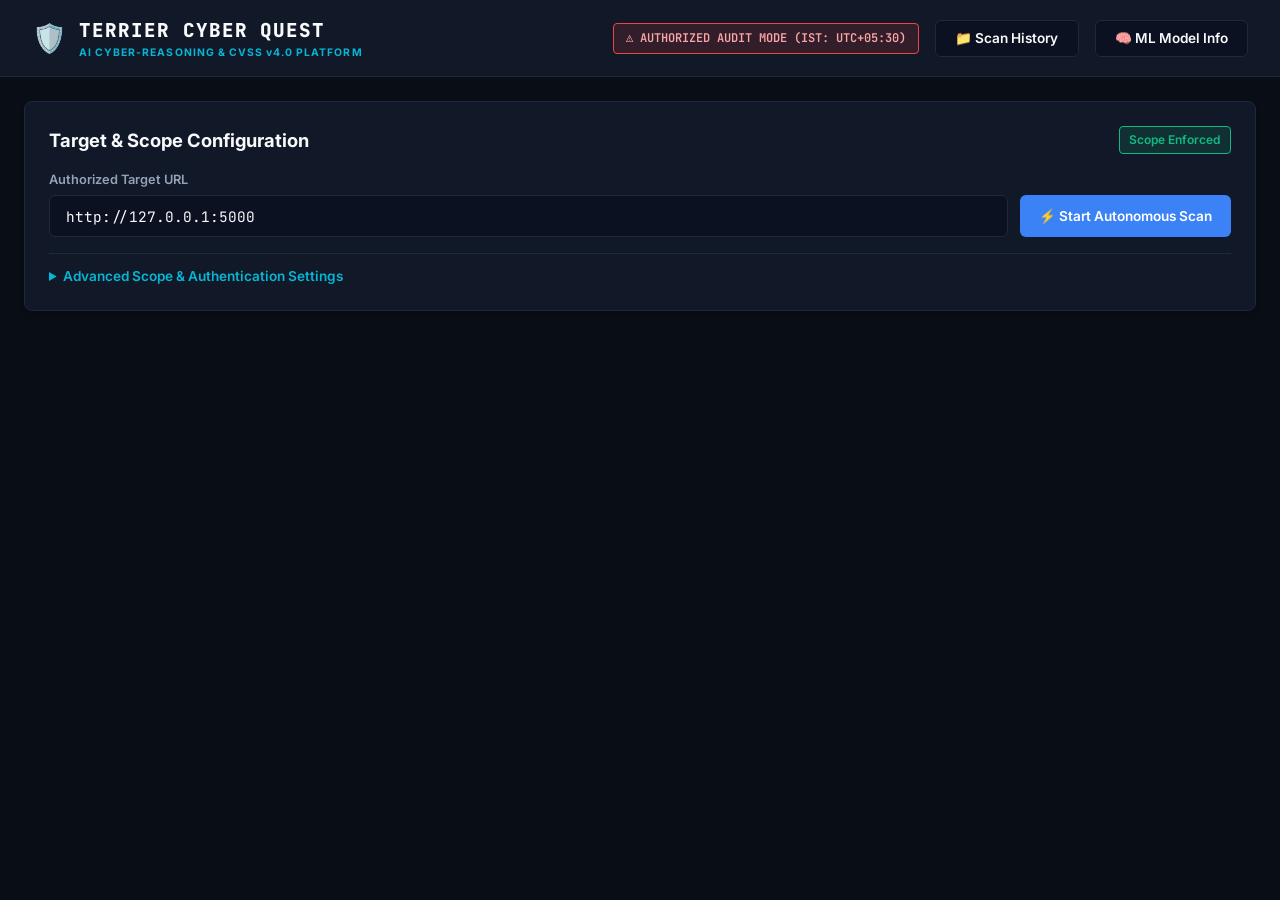
==== frontend/index.html @ 26ca9753 "initial commit" ====
<!DOCTYPE html>
<html lang="en">
<head>
  <meta charset="UTF-8">
  <meta name="viewport" content="width=device-width, initial-scale=1.0">
  <title>Terrier Cyber Quest — AI Cyber-Reasoning Platform</title>
  <link rel="stylesheet" href="styles.css">
  <link href="https://fonts.googleapis.com/css2?family=JetBrains+Mono:wght@400;500;700&family=Inter:wght@400;500;600;700;800&display=swap" rel="stylesheet">
</head>
<body>
  <!-- Top Navigation -->
  <header class="navbar">
    <div class="nav-brand">
      <div class="logo-icon">🛡️</div>
      <div class="logo-text">
        <span class="brand-title">TERRIER CYBER QUEST</span>
        <span class="brand-badge">AI CYBER-REASONING & CVSS v4.0 PLATFORM</span>
      </div>
    </div>
    <div class="nav-actions">
      <span class="auth-notice">⚠️ AUTHORIZED AUDIT MODE (IST: UTC+05:30)</span>
      <button class="btn btn-secondary" id="history-btn">📁 Scan History</button>
      <button class="btn btn-secondary" id="model-info-btn">🧠 ML Model Info</button>
    </div>
  </header>

  <main class="container">
    <!-- Target Configuration Section -->
    <section class="card config-card">
      <div class="card-header">
        <h2>Target & Scope Configuration</h2>
        <span class="badge badge-scope">Scope Enforced</span>
      </div>
      <div class="config-grid">
        <div class="form-group main-target">
          <label for="target-url">Authorized Target URL</label>
          <div class="input-with-action">
            <input type="url" id="target-url" placeholder="http://127.0.0.1:5000" value="http://127.0.0.1:5000">
            <button class="btn btn-primary" id="start-scan-btn">⚡ Start Autonomous Scan</button>
            <button class="btn btn-danger" id="stop-scan-btn" style="display: none;">⏹️ Terminate Scan</button>
          </div>
        </div>
      </div>

      <!-- Expandable Advanced Scope & Auth Details -->
      <details class="advanced-settings">
        <summary>Advanced Scope & Authentication Settings</summary>
        <div class="advanced-grid">
          <div class="form-group">
            <label for="allowed-domains">Allowed Domains (comma-separated)</label>
            <input type="text" id="allowed-domains" placeholder="127.0.0.1, localhost">
          </div>
          <div class="form-group">
            <label for="max-depth">Max Crawl Depth</label>
            <input type="number" id="max-depth" value="3" min="1" max="10">
          </div>
          <div class="form-group">
            <label for="max-pages">Max Pages</label>
            <input type="number" id="max-pages" value="30" min="1" max="100">
          </div>
          <div class="form-group">
            <label for="bearer-token">Bearer Token</label>
            <input type="text" id="bearer-token" placeholder="Optional bearer token...">
          </div>
          <div class="form-group full-width">
            <label for="custom-cookies">Session Cookie String</label>
            <input type="text" id="custom-cookies" placeholder="sessionid=abc123; role=admin">
          </div>
        </div>
      </details>
    </section>

    <!-- Scan Progress Stepper -->
    <section class="card progress-card" id="progress-section" style="display: none;">
      <div class="card-header">
        <div class="progress-title">
          <span class="spinner" id="scan-spinner"></span>
          <h2 id="stage-title">Scanner Initializing...</h2>
        </div>
        <div class="header-action-group">
          <button class="btn btn-danger" id="header-stop-btn">⏹️ Terminate Process</button>
          <div class="export-actions" id="export-group" style="display: none;">
            <button class="btn btn-export" id="export-pdf-btn">📄 Export PDF Report</button>
            <button class="btn btn-export" id="export-json-btn">💾 Export JSON</button>
          </div>
        </div>
      </div>

      <!-- Live Activity Bar with Dynamic ETA -->
      <div class="live-activity-bar" id="live-activity-bar">
        <div class="activity-metric">
          <span class="activity-lbl">Requests Sent:</span>
          <span class="activity-val" id="live-req-count">0</span>
        </div>
        <div class="activity-metric">
          <span class="activity-lbl">⏳ ETA:</span>
          <span class="activity-val text-yellow" id="live-eta">Calculating...</span>
        </div>
        <div class="activity-metric flex-1">
          <span class="activity-lbl">Live Operation:</span>
          <span class="activity-val text-cyan" id="live-activity-desc">Initializing autonomous pipeline...</span>
        </div>
        <div class="activity-metric">
          <span class="activity-lbl">Severity Engine:</span>
          <span class="activity-val text-green">CVSS v4.0</span>
        </div>
      </div>
      
      <!-- Stepper Pipeline -->
      <div class="pipeline-stepper">
        <div class="step" id="step-crawl">
          <div class="step-num">1</div>
          <div class="step-label">Web Crawl & Discovery</div>
        </div>
        <div class="step" id="step-static">
          <div class="step-num">2</div>
          <div class="step-label">Static Analysis</div>
        </div>
        <div class="step" id="step-fuzz">
          <div class="step-num">3</div>
          <div class="step-label">Dynamic Probing</div>
        </div>
        <div class="step" id="step-ml">
          <div class="step-num">4</div>
          <div class="step-label">ML Classification</div>
        </div>
        <div class="step" id="step-reason">
          <div class="step-num">5</div>
          <div class="step-label">Gemini & CVSS v4.0</div>
        </div>
        <div class="step" id="step-done">
          <div class="step-num">6</div>
          <div class="step-label">Report & Remediation</div>
        </div>
      </div>

      <div class="live-log-box" id="live-log">
        <div class="log-line info">[INIT] Ready to scan authorized target.</div>
      </div>
    </section>

    <!-- Metrics Summary Cards -->
    <section class="metrics-grid" id="metrics-section" style="display: none;">
      <div class="metric-card">
        <div class="metric-val" id="metric-endpoints">0</div>
        <div class="metric-lbl">Discovered Endpoints</div>
      </div>
      <div class="metric-card">
        <div class="metric-val" id="metric-requests">0</div>
        <div class="metric-lbl">HTTP Requests Sent</div>
      </div>
      <div class="metric-card">
        <div class="metric-val" id="metric-findings">0</div>
        <div class="metric-lbl">Total Findings</div>
      </div>
      <div class="metric-card critical">
        <div class="metric-val" id="metric-critical">0</div>
        <div class="metric-lbl">CVSS 9.0–10.0 (Critical)</div>
      </div>
      <div class="metric-card high">
        <div class="metric-val" id="metric-high">0</div>
        <div class="metric-lbl">CVSS 7.0–8.9 (High)</div>
      </div>
      <div class="metric-card fixed">
        <div class="metric-val" id="metric-fixed">0</div>
        <div class="metric-lbl">Verified Staging Fixes</div>
      </div>
    </section>

    <!-- Main Content Layout (Findings & Endpoints) -->
    <div class="results-layout" id="results-layout" style="display: none;">
      <!-- Findings Column -->
      <div class="findings-container">
        <div class="section-title-bar">
          <h3>Vulnerability Findings & CVSS v4.0 Cyber-Reasoning Dashboard</h3>
          <div class="filter-controls">
            <select id="severity-filter">
              <option value="ALL">All Severities</option>
              <option value="CRITICAL">Critical (9.0–10.0)</option>
              <option value="HIGH">High (7.0–8.9)</option>
              <option value="MEDIUM">Medium (4.0–6.9)</option>
              <option value="LOW">Low (0.1–3.9)</option>
            </select>
          </div>
        </div>

        <div id="findings-list" class="findings-list">
          <!-- Dynamic Finding Cards will be inserted here -->
        </div>
      </div>

      <!-- Discovered Surfaces Sidebar -->
      <aside class="sidebar-container">
        <div class="section-title-bar">
          <h3>Discovered Attack Surfaces</h3>
          <span class="badge" id="surface-count">0 Endpoints</span>
        </div>
        <div class="surface-list" id="surface-list">
          <!-- Discovered endpoints items -->
        </div>
      </aside>
    </div>
  </main>

  <!-- Patching & Regression Testing Modal -->
  <div class="modal-overlay" id="patch-modal" style="display: none;">
    <div class="modal-card">
      <div class="modal-header">
        <h3 id="patch-modal-title">Autonomous Staging Patch & Regression Harness</h3>
        <button class="modal-close" id="close-patch-modal">&times;</button>
      </div>
      <div class="modal-body">
        <!-- Target Association Details -->
        <div class="patch-meta-box" id="patch-meta-box">
          <div class="patch-meta-item"><strong>Vulnerability:</strong> <span id="patch-vuln-type">Loading...</span></div>
          <div class="patch-meta-item"><strong>CVSS v4.0:</strong> <span id="patch-cvss-score" class="text-yellow">--</span></div>
          <div class="patch-meta-item"><strong>Affected Endpoint:</strong> <code id="patch-endpoint-url">--</code></div>
          <div class="patch-meta-item"><strong>Parameter:</strong> <code id="patch-parameter">--</code></div>
        </div>

        <div class="staging-file-selector">
          <label for="staging-file-input">Target Staging Source File Path:</label>
          <input type="text" id="staging-file-input" value="sample_vulnerable_app/app.py">
          <button class="btn btn-secondary" id="preview-patch-btn">🔄 Regenerate Patch</button>
        </div>

        <!-- Copyable Clean Code Snippet -->
        <div class="snippet-container">
          <div class="snippet-header">
            <h4>Copyable Remediation Snippet</h4>
            <button class="btn btn-copy" id="copy-patch-btn">📋 Copy Patch</button>
          </div>
          <pre id="clean-patch-snippet" class="code-snippet">Generating copyable remediation fix...</pre>
        </div>

        <!-- Unified Diff Box -->
        <div class="diff-container">
          <h4>Unified Diff Preview</h4>
          <pre id="diff-output" class="code-diff">Click "Regenerate Patch" to inspect proposed code changes...</pre>
        </div>

        <div class="patch-actions">
          <button class="btn btn-primary" id="apply-patch-btn" disabled>🛠️ Apply Patch to Staging</button>
          <button class="btn btn-success" id="verify-regression-btn" disabled>🧪 Execute Regression Test Harness</button>
        </div>

        <div class="regression-results-box" id="regression-box" style="display: none;">
          <h4>Regression Verification Verdict</h4>
          <div class="verdict-banner" id="verdict-banner">PENDING</div>
          <p id="verdict-explanation"></p>
          <div class="evidence-box" id="regression-evidence-box" style="display:none; margin-top:8px; font-family:'JetBrains Mono',monospace; font-size:0.8rem; background:#0b1120; padding:8px; border-radius:4px;"></div>
        </div>
      </div>
    </div>
  </div>

  <!-- Scan History Modal -->
  <div class="modal-overlay" id="history-modal" style="display: none;">
    <div class="modal-card">
      <div class="modal-header">
        <h3>Previous Scan Audits (IST Timestamps)</h3>
        <button class="modal-close" id="close-history-modal">&times;</button>
      </div>
      <div class="modal-body">
        <div id="history-list" class="history-list">
          Loading history...
        </div>
      </div>
    </div>
  </div>

  <!-- Model Info Modal -->
  <div class="modal-overlay" id="model-modal" style="display: none;">
    <div class="modal-card">
      <div class="modal-header">
        <h3>ML Vulnerability Classifier Benchmark Telemetry</h3>
        <button class="modal-close" id="close-model-modal">&times;</button>
      </div>
      <div class="modal-body">
        <div id="model-metrics-content">Loading model metrics...</div>
      </div>
    </div>
  </div>

  <script src="app.js?v=2.2"></script>
</body>
</html>
---- frontend/styles.css ----
:root {
  --bg-dark: #090d16;
  --bg-card: #111827;
  --bg-card-hover: #1f293d;
  --bg-input: #0b1120;
  --border-color: #1e293b;
  --border-focus: #3b82f6;
  
  --text-main: #f8fafc;
  --text-muted: #94a3b8;
  --text-dim: #64748b;

  --accent-primary: #3b82f6;
  --accent-primary-hover: #2563eb;
  --accent-cyan: #06b6d4;
  --accent-green: #10b981;
  --accent-yellow: #f59e0b;
  --accent-orange: #f97316;
  --accent-red: #ef4444;
  --accent-purple: #8b5cf6;

  --sev-crit: #dc2626;
  --sev-high: #ea580c;
  --sev-med: #d97706;
  --sev-low: #2563eb;
  --sev-info: #64748b;
}

* {
  box-sizing: border-box;
  margin: 0;
  padding: 0;
}

body {
  background-color: var(--bg-dark);
  color: var(--text-main);
  font-family: 'Inter', -apple-system, BlinkMacSystemFont, sans-serif;
  line-height: 1.5;
  min-height: 100vh;
}

/* Navbar */
.navbar {
  display: flex;
  justify-content: space-between;
  align-items: center;
  padding: 1rem 2rem;
  background-color: var(--bg-card);
  border-bottom: 1px solid var(--border-color);
  position: sticky;
  top: 0;
  z-index: 100;
}

.nav-brand {
  display: flex;
  align-items: center;
  gap: 0.75rem;
}

.logo-icon {
  font-size: 1.75rem;
}

.brand-title {
  font-family: 'JetBrains Mono', monospace;
  font-weight: 800;
  font-size: 1.2rem;
  letter-spacing: 0.05em;
  color: var(--text-main);
}

.brand-badge {
  display: block;
  font-size: 0.65rem;
  font-weight: 700;
  color: var(--accent-cyan);
  letter-spacing: 0.1em;
}

.nav-actions {
  display: flex;
  align-items: center;
  gap: 1rem;
}

.auth-notice {
  font-family: 'JetBrains Mono', monospace;
  font-size: 0.75rem;
  background: rgba(239, 68, 68, 0.15);
  border: 1px solid var(--accent-red);
  color: #fca5a5;
  padding: 0.35rem 0.75rem;
  border-radius: 4px;
  font-weight: 600;
}

/* Layout */
.container {
  max-width: 1400px;
  margin: 1.5rem auto;
  padding: 0 1.5rem;
  display: flex;
  flex-direction: column;
  gap: 1.5rem;
}

/* Cards */
.card {
  background-color: var(--bg-card);
  border: 1px solid var(--border-color);
  border-radius: 8px;
  padding: 1.5rem;
  box-shadow: 0 4px 6px -1px rgba(0, 0, 0, 0.2);
}

.card-header {
  display: flex;
  justify-content: space-between;
  align-items: center;
  margin-bottom: 1rem;
}

.card-header h2 {
  font-size: 1.15rem;
  font-weight: 700;
  color: var(--text-main);
}

/* Badges */
.badge {
  display: inline-block;
  padding: 0.25rem 0.6rem;
  font-size: 0.75rem;
  font-weight: 600;
  border-radius: 4px;
  background: var(--border-color);
  color: var(--text-muted);
}

.badge-scope {
  background: rgba(16, 185, 129, 0.15);
  color: var(--accent-green);
  border: 1px solid var(--accent-green);
}

/* Buttons */
.btn {
  font-family: inherit;
  font-size: 0.85rem;
  font-weight: 600;
  padding: 0.6rem 1.2rem;
  border-radius: 6px;
  border: none;
  cursor: pointer;
  transition: all 0.2s ease;
  display: inline-flex;
  align-items: center;
  gap: 0.5rem;
}

.btn:disabled {
  opacity: 0.5;
  cursor: not-allowed;
}

.btn-primary {
  background-color: var(--accent-primary);
  color: #fff;
}
.btn-primary:hover:not(:disabled) {
  background-color: var(--accent-primary-hover);
}

.btn-secondary {
  background-color: var(--bg-input);
  color: var(--text-main);
  border: 1px solid var(--border-color);
}
.btn-secondary:hover:not(:disabled) {
  background-color: var(--bg-card-hover);
}

.btn-success {
  background-color: var(--accent-green);
  color: #fff;
}
.btn-success:hover:not(:disabled) {
  background-color: #059669;
}

.btn-export {
  background-color: #1e293b;
  color: var(--accent-cyan);
  border: 1px solid #334155;
}
.btn-export:hover:not(:disabled) {
  background-color: #334155;
}

.btn-danger {
  background-color: #dc2626;
  color: #fff;
  border: 1px solid #ef4444;
}
.btn-danger:hover:not(:disabled) {
  background-color: #b91c1c;
  box-shadow: 0 0 10px rgba(239, 68, 68, 0.4);
}

.header-action-group {
  display: flex;
  align-items: center;
  gap: 0.75rem;
}

/* Live Activity Bar */
.live-activity-bar {
  display: flex;
  align-items: center;
  gap: 1.5rem;
  background: #080d1a;
  border: 1px solid #1e293b;
  border-radius: 6px;
  padding: 0.6rem 1rem;
  margin-bottom: 1rem;
  font-family: 'JetBrains Mono', monospace;
  font-size: 0.8rem;
}

.activity-metric {
  display: flex;
  align-items: center;
  gap: 0.5rem;
}

.flex-1 { flex: 1; overflow: hidden; text-overflow: ellipsis; white-space: nowrap; }

.activity-lbl {
  color: var(--text-muted);
  font-size: 0.75rem;
  text-transform: uppercase;
}

.activity-val {
  font-weight: 700;
  color: var(--text-main);
}

.text-cyan { color: var(--accent-cyan) !important; }
.text-green { color: var(--accent-green) !important; }
.text-yellow { color: var(--accent-yellow) !important; }

/* Gemini Box */
.gemini-reasoning-card {
  background: linear-gradient(135deg, rgba(30, 58, 138, 0.25) 0%, rgba(15, 23, 42, 0.8) 100%);
  border: 1px solid rgba(59, 130, 246, 0.35);
  border-radius: 6px;
  padding: 0.9rem 1rem;
  margin-bottom: 0.75rem;
}

.gemini-header {
  display: flex;
  align-items: center;
  gap: 0.5rem;
  font-weight: 700;
  font-size: 0.85rem;
  color: #60a5fa;
  margin-bottom: 0.5rem;
}

.gemini-field {
  font-size: 0.82rem;
  margin-bottom: 0.4rem;
  line-height: 1.45;
}

.gemini-field strong {
  color: #93c5fd;
}

/* Form inputs */
.input-with-action {
  display: flex;
  gap: 0.75rem;
}

.input-with-action input {
  flex: 1;
}

input[type="text"], input[type="url"], input[type="number"], select {
  width: 100%;
  padding: 0.65rem 1rem;
  background-color: var(--bg-input);
  border: 1px solid var(--border-color);
  border-radius: 6px;
  color: var(--text-main);
  font-family: 'JetBrains Mono', monospace;
  font-size: 0.9rem;
  outline: none;
}

input:focus, select:focus {
  border-color: var(--border-focus);
}

label {
  display: block;
  font-size: 0.8rem;
  font-weight: 600;
  color: var(--text-muted);
  margin-bottom: 0.35rem;
}

.advanced-settings {
  margin-top: 1rem;
  border-top: 1px solid var(--border-color);
  padding-top: 0.75rem;
}

.advanced-settings summary {
  cursor: pointer;
  font-size: 0.85rem;
  color: var(--accent-cyan);
  font-weight: 600;
}

.advanced-grid {
  display: grid;
  grid-template-columns: repeat(3, 1fr);
  gap: 1rem;
  margin-top: 1rem;
}

.full-width {
  grid-column: 1 / -1;
}

/* Progress Stepper */
.pipeline-stepper {
  display: flex;
  justify-content: space-between;
  margin: 1.5rem 0;
  position: relative;
}

.pipeline-stepper::before {
  content: '';
  position: absolute;
  top: 18px;
  left: 30px;
  right: 30px;
  height: 2px;
  background: var(--border-color);
  z-index: 1;
}

.step {
  display: flex;
  flex-direction: column;
  align-items: center;
  gap: 0.5rem;
  position: relative;
  z-index: 2;
}

.step-num {
  width: 36px;
  height: 36px;
  border-radius: 50%;
  background: var(--bg-input);
  border: 2px solid var(--border-color);
  display: flex;
  align-items: center;
  justify-content: center;
  font-family: 'JetBrains Mono', monospace;
  font-weight: 700;
  font-size: 0.85rem;
  color: var(--text-muted);
  transition: all 0.3s;
}

.step-label {
  font-size: 0.75rem;
  font-weight: 600;
  color: var(--text-muted);
  text-align: center;
}

.step.active .step-num {
  background: var(--accent-primary);
  border-color: #60a5fa;
  color: #fff;
  box-shadow: 0 0 12px rgba(59, 130, 246, 0.5);
}

.step.completed .step-num {
  background: var(--accent-green);
  border-color: #34d399;
  color: #fff;
}

.live-log-box {
  background: #060911;
  border: 1px solid var(--border-color);
  border-radius: 6px;
  padding: 0.75rem 1rem;
  font-family: 'JetBrains Mono', monospace;
  font-size: 0.8rem;
  height: 110px;
  overflow-y: auto;
  color: var(--text-muted);
}

.log-line.info { color: #38bdf8; }
.log-line.warn { color: #fbbf24; }
.log-line.finding { color: #f87171; font-weight: 700; }

/* Metrics */
.metrics-grid {
  display: grid;
  grid-template-columns: repeat(6, 1fr);
  gap: 1rem;
}

.metric-card {
  background: var(--bg-card);
  border: 1px solid var(--border-color);
  border-radius: 8px;
  padding: 1rem;
  text-align: center;
}

.metric-val {
  font-family: 'JetBrains Mono', monospace;
  font-size: 1.75rem;
  font-weight: 800;
  color: var(--text-main);
}

.metric-lbl {
  font-size: 0.75rem;
  color: var(--text-muted);
  font-weight: 600;
  text-transform: uppercase;
}

.metric-card.critical .metric-val { color: var(--sev-crit); }
.metric-card.high .metric-val { color: var(--sev-high); }
.metric-card.medium .metric-val { color: var(--sev-med); }
.metric-card.fixed .metric-val { color: var(--accent-green); }

/* Results Layout */
.results-layout {
  display: grid;
  grid-template-columns: 2.2fr 1fr;
  gap: 1.5rem;
}

.section-title-bar {
  display: flex;
  justify-content: space-between;
  align-items: center;
  margin-bottom: 1rem;
}

.section-title-bar h3 {
  font-size: 1.1rem;
  font-weight: 700;
}

/* Finding Cards */
.findings-list {
  display: flex;
  flex-direction: column;
  gap: 1rem;
}

.finding-card {
  background: var(--bg-card);
  border: 1px solid var(--border-color);
  border-radius: 8px;
  padding: 1.25rem;
  border-left: 4px solid var(--sev-med);
  transition: transform 0.15s ease;
}

.finding-card.severity-CRITICAL { border-left-color: var(--sev-crit); }
.finding-card.severity-HIGH { border-left-color: var(--sev-high); }
.finding-card.severity-MEDIUM { border-left-color: var(--sev-med); }
.finding-card.severity-LOW { border-left-color: var(--sev-low); }

.finding-header {
  display: flex;
  justify-content: space-between;
  align-items: center;
  margin-bottom: 0.75rem;
}

.finding-title {
  font-weight: 700;
  font-size: 1.05rem;
  color: var(--text-main);
}

.finding-tags {
  display: flex;
  gap: 0.5rem;
  align-items: center;
}

.badge-sev-CRITICAL { background: rgba(220, 38, 38, 0.2); color: #f87171; border: 1px solid var(--sev-crit); }
.badge-sev-HIGH { background: rgba(234, 88, 12, 0.2); color: #fb923c; border: 1px solid var(--sev-high); }
.badge-sev-MEDIUM { background: rgba(217, 119, 6, 0.2); color: #fbbf24; border: 1px solid var(--sev-med); }
.badge-sev-LOW { background: rgba(37, 99, 235, 0.2); color: #60a5fa; border: 1px solid var(--sev-low); }
.badge-sev-NONE { background: rgba(100, 116, 139, 0.2); color: #94a3b8; border: 1px solid var(--sev-info); }

.cvss-score-badge {
  display: inline-flex;
  align-items: center;
  gap: 0.25rem;
  font-family: 'JetBrains Mono', monospace;
  font-weight: 800;
  font-size: 0.85rem;
  padding: 0.2rem 0.5rem;
  border-radius: 4px;
  background: #020617;
  border: 1px solid #334155;
  color: #f8fafc;
}

.cvss-vector-box {
  font-family: 'JetBrains Mono', monospace;
  font-size: 0.72rem;
  color: #94a3b8;
  background: #090e1c;
  padding: 0.35rem 0.6rem;
  border-radius: 4px;
  margin-top: 0.3rem;
  border: 1px dashed #1e293b;
  word-break: break-all;
}

.badge-status {
  background: #1e293b;
  color: #38bdf8;
  font-family: 'JetBrains Mono', monospace;
}

.patch-meta-box {
  display: grid;
  grid-template-columns: 1fr 1fr;
  gap: 0.75rem;
  background: #0b1120;
  border: 1px solid #1e293b;
  border-radius: 6px;
  padding: 0.75rem 1rem;
  font-size: 0.82rem;
}

.patch-meta-item {
  color: #cbd5e1;
}

.patch-meta-item code {
  color: #38bdf8;
}

.snippet-container {
  display: flex;
  flex-direction: column;
  gap: 0.4rem;
}

.snippet-header {
  display: flex;
  justify-content: space-between;
  align-items: center;
}

.snippet-header h4 {
  font-size: 0.85rem;
  color: #cbd5e1;
}

.btn-copy {
  background-color: #1e293b;
  color: #38bdf8;
  border: 1px solid #334155;
  padding: 0.35rem 0.75rem;
  font-size: 0.75rem;
}

.btn-copy:hover {
  background-color: #0284c7;
  color: #ffffff;
}

.code-snippet {
  background: #060911;
  border: 1px solid #1e293b;
  border-radius: 6px;
  padding: 0.85rem;
  font-family: 'JetBrains Mono', monospace;
  font-size: 0.82rem;
  color: #67e8f9;
  max-height: 200px;
  overflow: auto;
  white-space: pre-wrap;
  word-break: break-word;
}

.finding-meta {
  font-family: 'JetBrains Mono', monospace;
  font-size: 0.8rem;
  background: var(--bg-input);
  padding: 0.5rem 0.75rem;
  border-radius: 4px;
  margin-bottom: 0.75rem;
  display: flex;
  justify-content: space-between;
  color: #cbd5e1;
}

.reasoning-box {
  background: #0f172a;
  border: 1px solid #1e293b;
  border-radius: 6px;
  padding: 0.85rem;
  font-size: 0.85rem;
  color: #cbd5e1;
  margin-bottom: 0.75rem;
  white-space: pre-line;
}

.uncertainty-box {
  background: rgba(245, 158, 11, 0.1);
  border: 1px solid rgba(245, 158, 11, 0.4);
  color: #fcd34d;
  font-size: 0.8rem;
  padding: 0.5rem 0.75rem;
  border-radius: 4px;
  margin-bottom: 0.75rem;
}

.remediation-box {
  font-size: 0.8rem;
  color: var(--accent-cyan);
  margin-bottom: 0.75rem;
}

.finding-actions {
  display: flex;
  gap: 0.75rem;
}

/* Surface Sidebar */
.surface-list {
  background: var(--bg-card);
  border: 1px solid var(--border-color);
  border-radius: 8px;
  padding: 0.75rem;
  max-height: 600px;
  overflow-y: auto;
  display: flex;
  flex-direction: column;
  gap: 0.5rem;
}

.surface-item {
  background: var(--bg-input);
  padding: 0.6rem 0.75rem;
  border-radius: 4px;
  font-family: 'JetBrains Mono', monospace;
  font-size: 0.75rem;
  border: 1px solid transparent;
}

.surface-item:hover {
  border-color: var(--border-focus);
}

.method-tag {
  font-weight: 700;
  color: var(--accent-cyan);
  margin-right: 0.5rem;
}

/* Modals */
.modal-overlay {
  position: fixed;
  top: 0; left: 0; right: 0; bottom: 0;
  background: rgba(0, 0, 0, 0.75);
  display: flex;
  align-items: center;
  justify-content: center;
  z-index: 1000;
  backdrop-filter: blur(4px);
}

.modal-card {
  background: var(--bg-card);
  border: 1px solid var(--border-color);
  border-radius: 8px;
  width: 90%;
  max-width: 850px;
  max-height: 85vh;
  display: flex;
  flex-direction: column;
  box-shadow: 0 20px 25px -5px rgba(0, 0, 0, 0.5);
}

.modal-header {
  display: flex;
  justify-content: space-between;
  align-items: center;
  padding: 1.25rem 1.5rem;
  border-bottom: 1px solid var(--border-color);
}

.modal-close {
  background: none;
  border: none;
  font-size: 1.5rem;
  color: var(--text-muted);
  cursor: pointer;
}

.modal-body {
  padding: 1.5rem;
  overflow-y: auto;
  display: flex;
  flex-direction: column;
  gap: 1rem;
}

.code-diff {
  background: #060911;
  border: 1px solid var(--border-color);
  border-radius: 6px;
  padding: 1rem;
  font-family: 'JetBrains Mono', monospace;
  font-size: 0.8rem;
  color: #a7f3d0;
  max-height: 250px;
  overflow: auto;
}

.patch-actions {
  display: flex;
  gap: 1rem;
}

.verdict-banner {
  font-family: 'JetBrains Mono', monospace;
  font-size: 1.2rem;
  font-weight: 800;
  padding: 0.75rem;
  border-radius: 6px;
  text-align: center;
  margin: 0.5rem 0;
}
.verdict-banner.FIXED { background: rgba(16, 185, 129, 0.2); color: #34d399; border: 1px solid var(--accent-green); }
.verdict-banner.NOT_FIXED { background: rgba(239, 68, 68, 0.2); color: #f87171; border: 1px solid var(--accent-red); }

/* Spinner */
.spinner {
  display: inline-block;
  width: 18px;
  height: 18px;
  border: 2px solid rgba(255, 255, 255, 0.2);
  border-top-color: var(--accent-primary);
  border-radius: 50%;
  animation: spin 0.8s linear infinite;
  margin-right: 0.5rem;
}

@keyframes spin {
  to { transform: rotate(360deg); }
}

/* ML Model Telemetry Styles */
.model-stats-grid {
  display: grid;
  grid-template-columns: repeat(auto-fit, minmax(130px, 1fr));
  gap: 0.75rem;
  margin-bottom: 1.25rem;
}

.stat-box {
  background: #080d1a;
  border: 1px solid #1e293b;
  border-radius: 6px;
  padding: 0.75rem;
  text-align: center;
}

.stat-number {
  font-family: 'JetBrains Mono', monospace;
  font-size: 1.25rem;
  font-weight: 800;
  color: var(--accent-cyan);
}

.stat-label {
  font-size: 0.72rem;
  color: var(--text-muted);
  text-transform: uppercase;
  margin-top: 0.25rem;
}

.section-subtitle {
  font-size: 0.95rem;
  font-weight: 700;
  color: #93c5fd;
  margin: 1rem 0 0.5rem 0;
}

.table-container {
  max-height: 250px;
  overflow-y: auto;
  border: 1px solid #1e293b;
  border-radius: 6px;
  margin-bottom: 1rem;
}

.model-table {
  width: 100%;
  border-collapse: collapse;
  font-family: 'JetBrains Mono', monospace;
  font-size: 0.78rem;
  text-align: left;
}

.model-table th {
  background: #0f172a;
  padding: 0.5rem 0.75rem;
  border-bottom: 1px solid #334155;
  color: #94a3b8;
  position: sticky;
  top: 0;
  z-index: 2;
}

.model-table td {
  padding: 0.45rem 0.75rem;
  border-bottom: 1px solid #1e293b;
  color: #cbd5e1;
}

.model-table tr:hover td {
  background: rgba(30, 41, 59, 0.5);
}

.badge-pass {
  background: rgba(16, 185, 129, 0.2);
  color: #34d399;
  border: 1px solid #10b981;
  padding: 2px 6px;
  border-radius: 4px;
  font-size: 0.7rem;
  font-weight: 700;
}

.badge-fail {
  background: rgba(239, 68, 68, 0.2);
  color: #f87171;
  border: 1px solid #ef4444;
  padding: 2px 6px;
  border-radius: 4px;
  font-size: 0.7rem;
  font-weight: 700;
}
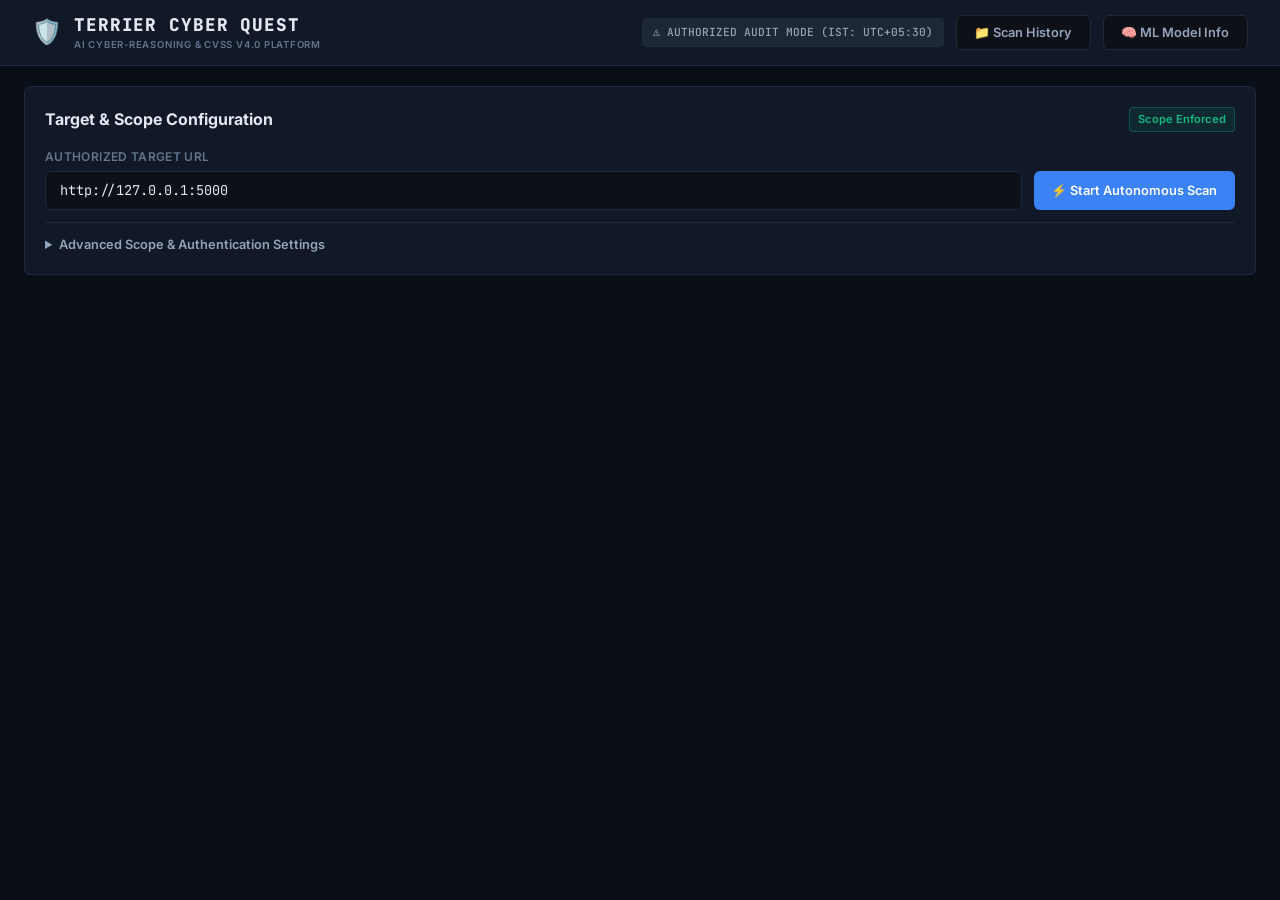
==== commit c7bc08ba: "." ====
--- a/frontend/index.html
+++ b/frontend/index.html
@@ -4,7 +4,7 @@
   <meta charset="UTF-8">
   <meta name="viewport" content="width=device-width, initial-scale=1.0">
   <title>Terrier Cyber Quest — AI Cyber-Reasoning Platform</title>
-  <link rel="stylesheet" href="styles.css">
+  <link rel="stylesheet" href="styles.css?v=3.0">
   <link href="https://fonts.googleapis.com/css2?family=JetBrains+Mono:wght@400;500;700&family=Inter:wght@400;500;600;700;800&display=swap" rel="stylesheet">
 </head>
 <body>
@@ -19,8 +19,8 @@
     </div>
     <div class="nav-actions">
       <span class="auth-notice">⚠️ AUTHORIZED AUDIT MODE (IST: UTC+05:30)</span>
-      <button class="btn btn-secondary" id="history-btn">📁 Scan History</button>
-      <button class="btn btn-secondary" id="model-info-btn">🧠 ML Model Info</button>
+      <button class="btn btn-secondary" id="history-btn" aria-label="View scan history">📁 Scan History</button>
+      <button class="btn btn-secondary" id="model-info-btn" aria-label="View ML model information">🧠 ML Model Info</button>
     </div>
   </header>
 
@@ -52,11 +52,13 @@
           </div>
           <div class="form-group">
             <label for="max-depth">Max Crawl Depth</label>
-            <input type="number" id="max-depth" value="3" min="1" max="10">
+            <input type="number" id="max-depth" value="0" min="0" max="100" placeholder="0 = Unlimited">
+            <span class="form-hint">0 = unlimited depth</span>
           </div>
           <div class="form-group">
             <label for="max-pages">Max Pages</label>
-            <input type="number" id="max-pages" value="30" min="1" max="100">
+            <input type="number" id="max-pages" value="0" min="0" max="100000" placeholder="0 = Unlimited">
+            <span class="form-hint">0 = unlimited pages</span>
           </div>
           <div class="form-group">
             <label for="bearer-token">Bearer Token</label>
@@ -111,27 +113,38 @@
         <div class="step" id="step-crawl">
           <div class="step-num">1</div>
           <div class="step-label">Web Crawl & Discovery</div>
+          <div class="step-status">Pending</div>
         </div>
         <div class="step" id="step-static">
           <div class="step-num">2</div>
           <div class="step-label">Static Analysis</div>
+          <div class="step-status">Pending</div>
         </div>
         <div class="step" id="step-fuzz">
           <div class="step-num">3</div>
           <div class="step-label">Dynamic Probing</div>
+          <div class="step-status">Pending</div>
         </div>
         <div class="step" id="step-ml">
           <div class="step-num">4</div>
           <div class="step-label">ML Classification</div>
+          <div class="step-status">Pending</div>
         </div>
         <div class="step" id="step-reason">
           <div class="step-num">5</div>
           <div class="step-label">Gemini & CVSS v4.0</div>
+          <div class="step-status">Pending</div>
         </div>
         <div class="step" id="step-done">
           <div class="step-num">6</div>
           <div class="step-label">Report & Remediation</div>
-        </div>
+          <div class="step-status">Pending</div>
+        </div>
+      </div>
+
+      <!-- Smooth Progress Bar -->
+      <div class="progress-track">
+        <div class="progress-fill" id="progress-fill"></div>
       </div>
 
       <div class="live-log-box" id="live-log">
@@ -282,6 +295,9 @@
     </div>
   </div>
 
-  <script src="app.js?v=2.2"></script>
+  <!-- Toast Container -->
+  <div class="toast-container" id="toast-container"></div>
+
+  <script src="app.js?v=2.3"></script>
 </body>
 </html>
--- a/frontend/styles.css
+++ b/frontend/styles.css
@@ -1,29 +1,27 @@
 :root {
-  --bg-dark: #090d16;
+  --bg-dark: #0A0E17;
   --bg-card: #111827;
-  --bg-card-hover: #1f293d;
-  --bg-input: #0b1120;
-  --border-color: #1e293b;
-  --border-focus: #3b82f6;
-  
-  --text-main: #f8fafc;
-  --text-muted: #94a3b8;
-  --text-dim: #64748b;
-
-  --accent-primary: #3b82f6;
-  --accent-primary-hover: #2563eb;
-  --accent-cyan: #06b6d4;
-  --accent-green: #10b981;
-  --accent-yellow: #f59e0b;
-  --accent-orange: #f97316;
-  --accent-red: #ef4444;
-  --accent-purple: #8b5cf6;
-
-  --sev-crit: #dc2626;
-  --sev-high: #ea580c;
-  --sev-med: #d97706;
-  --sev-low: #2563eb;
-  --sev-info: #64748b;
+  --bg-card-hover: #1A2233;
+  --bg-input: #0D1117;
+  --border-color: #1E293B;
+  --border-focus: #3B82F6;
+
+  --text-main: #E2E8F0;
+  --text-muted: #94A3B8;
+  --text-dim: #64748B;
+
+  --accent-primary: #3B82F6;
+  --accent-primary-hover: #2563EB;
+  --accent-green: #10B981;
+  --accent-yellow: #F59E0B;
+  --accent-orange: #F97316;
+  --accent-red: #EF4444;
+
+  --sev-crit: #DC2626;
+  --sev-high: #EA580C;
+  --sev-med: #D97706;
+  --sev-low: #3B82F6;
+  --sev-info: #64748B;
 }
 
 * {
@@ -45,7 +43,7 @@
   display: flex;
   justify-content: space-between;
   align-items: center;
-  padding: 1rem 2rem;
+  padding: 0.75rem 2rem;
   background-color: var(--bg-card);
   border-bottom: 1px solid var(--border-color);
   position: sticky;
@@ -60,59 +58,59 @@
 }
 
 .logo-icon {
-  font-size: 1.75rem;
+  font-size: 1.5rem;
 }
 
 .brand-title {
   font-family: 'JetBrains Mono', monospace;
   font-weight: 800;
-  font-size: 1.2rem;
+  font-size: 1.1rem;
   letter-spacing: 0.05em;
   color: var(--text-main);
 }
 
 .brand-badge {
   display: block;
-  font-size: 0.65rem;
-  font-weight: 700;
-  color: var(--accent-cyan);
-  letter-spacing: 0.1em;
+  font-size: 0.6rem;
+  font-weight: 600;
+  color: var(--text-dim);
+  letter-spacing: 0.08em;
+  text-transform: uppercase;
 }
 
 .nav-actions {
   display: flex;
   align-items: center;
-  gap: 1rem;
+  gap: 0.75rem;
 }
 
 .auth-notice {
   font-family: 'JetBrains Mono', monospace;
-  font-size: 0.75rem;
-  background: rgba(239, 68, 68, 0.15);
-  border: 1px solid var(--accent-red);
-  color: #fca5a5;
-  padding: 0.35rem 0.75rem;
+  font-size: 0.7rem;
+  background: rgba(148, 163, 184, 0.1);
+  border: 1px solid var(--border-color);
+  color: var(--text-muted);
+  padding: 0.3rem 0.6rem;
   border-radius: 4px;
-  font-weight: 600;
+  font-weight: 500;
 }
 
 /* Layout */
 .container {
   max-width: 1400px;
-  margin: 1.5rem auto;
+  margin: 1.25rem auto;
   padding: 0 1.5rem;
   display: flex;
   flex-direction: column;
-  gap: 1.5rem;
+  gap: 1.25rem;
 }
 
 /* Cards */
 .card {
   background-color: var(--bg-card);
   border: 1px solid var(--border-color);
-  border-radius: 8px;
-  padding: 1.5rem;
-  box-shadow: 0 4px 6px -1px rgba(0, 0, 0, 0.2);
+  border-radius: 6px;
+  padding: 1.25rem;
 }
 
 .card-header {
@@ -123,7 +121,7 @@
 }
 
 .card-header h2 {
-  font-size: 1.15rem;
+  font-size: 1rem;
   font-weight: 700;
   color: var(--text-main);
 }
@@ -131,37 +129,37 @@
 /* Badges */
 .badge {
   display: inline-block;
-  padding: 0.25rem 0.6rem;
-  font-size: 0.75rem;
+  padding: 0.2rem 0.5rem;
+  font-size: 0.7rem;
   font-weight: 600;
   border-radius: 4px;
-  background: var(--border-color);
+  background: rgba(30, 41, 59, 0.6);
   color: var(--text-muted);
 }
 
 .badge-scope {
-  background: rgba(16, 185, 129, 0.15);
+  background: rgba(16, 185, 129, 0.1);
   color: var(--accent-green);
-  border: 1px solid var(--accent-green);
+  border: 1px solid rgba(16, 185, 129, 0.3);
 }
 
 /* Buttons */
 .btn {
   font-family: inherit;
-  font-size: 0.85rem;
+  font-size: 0.8rem;
   font-weight: 600;
-  padding: 0.6rem 1.2rem;
+  padding: 0.55rem 1.1rem;
   border-radius: 6px;
   border: none;
   cursor: pointer;
   transition: all 0.2s ease;
   display: inline-flex;
   align-items: center;
-  gap: 0.5rem;
+  gap: 0.4rem;
 }
 
 .btn:disabled {
-  opacity: 0.5;
+  opacity: 0.4;
   cursor: not-allowed;
 }
 
@@ -171,15 +169,17 @@
 }
 .btn-primary:hover:not(:disabled) {
   background-color: var(--accent-primary-hover);
+  box-shadow: 0 0 8px rgba(59, 130, 246, 0.3);
 }
 
 .btn-secondary {
   background-color: var(--bg-input);
-  color: var(--text-main);
+  color: var(--text-muted);
   border: 1px solid var(--border-color);
 }
 .btn-secondary:hover:not(:disabled) {
   background-color: var(--bg-card-hover);
+  color: var(--text-main);
 }
 
 .btn-success {
@@ -191,22 +191,22 @@
 }
 
 .btn-export {
-  background-color: #1e293b;
-  color: var(--accent-cyan);
-  border: 1px solid #334155;
+  background-color: var(--bg-input);
+  color: var(--text-muted);
+  border: 1px solid var(--border-color);
 }
 .btn-export:hover:not(:disabled) {
-  background-color: #334155;
+  background-color: var(--bg-card-hover);
+  color: var(--text-main);
 }
 
 .btn-danger {
-  background-color: #dc2626;
-  color: #fff;
-  border: 1px solid #ef4444;
+  background-color: rgba(220, 38, 38, 0.15);
+  color: #F87171;
+  border: 1px solid rgba(220, 38, 38, 0.4);
 }
 .btn-danger:hover:not(:disabled) {
-  background-color: #b91c1c;
-  box-shadow: 0 0 10px rgba(239, 68, 68, 0.4);
+  background-color: rgba(220, 38, 38, 0.25);
 }
 
 .header-action-group {
@@ -219,45 +219,45 @@
 .live-activity-bar {
   display: flex;
   align-items: center;
-  gap: 1.5rem;
-  background: #080d1a;
-  border: 1px solid #1e293b;
-  border-radius: 6px;
-  padding: 0.6rem 1rem;
-  margin-bottom: 1rem;
-  font-family: 'JetBrains Mono', monospace;
-  font-size: 0.8rem;
+  gap: 1.25rem;
+  background: var(--bg-input);
+  border: 1px solid var(--border-color);
+  border-radius: 6px;
+  padding: 0.5rem 0.85rem;
+  margin-bottom: 0.75rem;
+  font-family: 'JetBrains Mono', monospace;
+  font-size: 0.75rem;
 }
 
 .activity-metric {
   display: flex;
   align-items: center;
-  gap: 0.5rem;
+  gap: 0.4rem;
 }
 
 .flex-1 { flex: 1; overflow: hidden; text-overflow: ellipsis; white-space: nowrap; }
 
 .activity-lbl {
-  color: var(--text-muted);
-  font-size: 0.75rem;
+  color: var(--text-dim);
+  font-size: 0.7rem;
   text-transform: uppercase;
 }
 
 .activity-val {
-  font-weight: 700;
-  color: var(--text-main);
-}
-
-.text-cyan { color: var(--accent-cyan) !important; }
+  font-weight: 600;
+  color: var(--text-muted);
+}
+
+.text-cyan { color: var(--text-muted) !important; }
 .text-green { color: var(--accent-green) !important; }
 .text-yellow { color: var(--accent-yellow) !important; }
 
 /* Gemini Box */
 .gemini-reasoning-card {
-  background: linear-gradient(135deg, rgba(30, 58, 138, 0.25) 0%, rgba(15, 23, 42, 0.8) 100%);
-  border: 1px solid rgba(59, 130, 246, 0.35);
-  border-radius: 6px;
-  padding: 0.9rem 1rem;
+  background: var(--bg-input);
+  border: 1px solid var(--border-color);
+  border-radius: 6px;
+  padding: 0.85rem 1rem;
   margin-bottom: 0.75rem;
 }
 
@@ -266,19 +266,19 @@
   align-items: center;
   gap: 0.5rem;
   font-weight: 700;
-  font-size: 0.85rem;
-  color: #60a5fa;
+  font-size: 0.8rem;
+  color: var(--text-muted);
   margin-bottom: 0.5rem;
 }
 
 .gemini-field {
-  font-size: 0.82rem;
-  margin-bottom: 0.4rem;
+  font-size: 0.8rem;
+  margin-bottom: 0.35rem;
   line-height: 1.45;
 }
 
 .gemini-field strong {
-  color: #93c5fd;
+  color: var(--text-muted);
 }
 
 /* Form inputs */
@@ -293,14 +293,15 @@
 
 input[type="text"], input[type="url"], input[type="number"], select {
   width: 100%;
-  padding: 0.65rem 1rem;
+  padding: 0.6rem 0.85rem;
   background-color: var(--bg-input);
   border: 1px solid var(--border-color);
   border-radius: 6px;
   color: var(--text-main);
   font-family: 'JetBrains Mono', monospace;
-  font-size: 0.9rem;
+  font-size: 0.85rem;
   outline: none;
+  transition: border-color 0.2s ease;
 }
 
 input:focus, select:focus {
@@ -309,51 +310,81 @@
 
 label {
   display: block;
-  font-size: 0.8rem;
+  font-size: 0.75rem;
   font-weight: 600;
-  color: var(--text-muted);
-  margin-bottom: 0.35rem;
+  color: var(--text-dim);
+  margin-bottom: 0.3rem;
+  text-transform: uppercase;
+  letter-spacing: 0.03em;
+}
+
+.form-hint {
+  font-size: 0.7rem;
+  color: var(--text-dim);
+  margin-top: 0.2rem;
 }
 
 .advanced-settings {
-  margin-top: 1rem;
+  margin-top: 0.75rem;
   border-top: 1px solid var(--border-color);
   padding-top: 0.75rem;
 }
 
 .advanced-settings summary {
   cursor: pointer;
-  font-size: 0.85rem;
-  color: var(--accent-cyan);
+  font-size: 0.8rem;
+  color: var(--text-muted);
   font-weight: 600;
 }
 
 .advanced-grid {
   display: grid;
   grid-template-columns: repeat(3, 1fr);
-  gap: 1rem;
-  margin-top: 1rem;
+  gap: 0.85rem;
+  margin-top: 0.85rem;
 }
 
 .full-width {
   grid-column: 1 / -1;
 }
 
+/* Progress Bar */
+.progress-track {
+  width: 100%;
+  height: 3px;
+  background: var(--border-color);
+  border-radius: 2px;
+  margin-bottom: 0.75rem;
+  overflow: hidden;
+}
+
+.progress-fill {
+  height: 100%;
+  background: var(--accent-primary);
+  border-radius: 2px;
+  transition: width 0.6s ease;
+  width: 0%;
+}
+
+.progress-fill.complete {
+  background: var(--accent-green);
+}
+
 /* Progress Stepper */
 .pipeline-stepper {
   display: flex;
   justify-content: space-between;
-  margin: 1.5rem 0;
+  margin: 1rem 0;
   position: relative;
 }
 
 .pipeline-stepper::before {
   content: '';
   position: absolute;
-  top: 18px;
+  top: 16px;
   left: 30px;
   right: 30px;
-  height: 2px;
+  height: 1px;
   background: var(--border-color);
   z-index: 1;
 }
@@ -362,90 +393,184 @@
   display: flex;
   flex-direction: column;
   align-items: center;
-  gap: 0.5rem;
+  gap: 0.4rem;
   position: relative;
   z-index: 2;
 }
 
 .step-num {
-  width: 36px;
-  height: 36px;
+  width: 32px;
+  height: 32px;
   border-radius: 50%;
   background: var(--bg-input);
-  border: 2px solid var(--border-color);
+  border: 1.5px solid var(--border-color);
   display: flex;
   align-items: center;
   justify-content: center;
   font-family: 'JetBrains Mono', monospace;
   font-weight: 700;
-  font-size: 0.85rem;
-  color: var(--text-muted);
-  transition: all 0.3s;
+  font-size: 0.8rem;
+  color: var(--text-dim);
+  transition: all 0.3s ease;
 }
 
 .step-label {
-  font-size: 0.75rem;
+  font-size: 0.7rem;
   font-weight: 600;
-  color: var(--text-muted);
+  color: var(--text-dim);
   text-align: center;
+  max-width: 90px;
+}
+
+.step-status {
+  font-size: 0.6rem;
+  color: var(--text-dim);
+  font-family: 'JetBrains Mono', monospace;
 }
 
 .step.active .step-num {
   background: var(--accent-primary);
-  border-color: #60a5fa;
+  border-color: var(--accent-primary);
   color: #fff;
-  box-shadow: 0 0 12px rgba(59, 130, 246, 0.5);
+}
+
+.step.active .step-label {
+  color: var(--text-main);
+}
+
+.step.active .step-status {
+  color: var(--accent-primary);
+}
+
+@keyframes pulse-opacity {
+  0%, 100% { opacity: 1; }
+  50% { opacity: 0.6; }
+}
+
+.step.active .step-num {
+  animation: pulse-opacity 2s ease-in-out infinite;
 }
 
 .step.completed .step-num {
   background: var(--accent-green);
-  border-color: #34d399;
+  border-color: var(--accent-green);
   color: #fff;
+  animation: none;
+}
+
+.step.completed .step-label {
+  color: var(--text-muted);
+}
+
+.step.completed .step-status {
+  color: var(--accent-green);
 }
 
 .live-log-box {
-  background: #060911;
-  border: 1px solid var(--border-color);
-  border-radius: 6px;
-  padding: 0.75rem 1rem;
-  font-family: 'JetBrains Mono', monospace;
+  background: var(--bg-input);
+  border: 1px solid var(--border-color);
+  border-radius: 6px;
+  padding: 0.6rem 0.85rem;
+  font-family: 'JetBrains Mono', monospace;
+  font-size: 0.75rem;
+  height: 100px;
+  overflow-y: auto;
+  color: var(--text-dim);
+}
+
+.log-line.info { color: var(--text-muted); }
+.log-line.warn { color: var(--accent-yellow); }
+.log-line.finding { color: #F87171; font-weight: 700; }
+
+/* Toast Notifications */
+.toast-container {
+  position: fixed;
+  top: 4.5rem;
+  right: 1.5rem;
+  z-index: 2000;
+  display: flex;
+  flex-direction: column;
+  gap: 0.5rem;
+}
+
+.toast {
+  background: var(--bg-card);
+  border: 1px solid var(--border-color);
+  border-radius: 6px;
+  padding: 0.65rem 1rem;
   font-size: 0.8rem;
-  height: 110px;
-  overflow-y: auto;
-  color: var(--text-muted);
-}
-
-.log-line.info { color: #38bdf8; }
-.log-line.warn { color: #fbbf24; }
-.log-line.finding { color: #f87171; font-weight: 700; }
+  color: var(--text-main);
+  max-width: 360px;
+  animation: toast-in 0.3s ease, toast-out 0.3s ease 3.7s forwards;
+  display: flex;
+  align-items: center;
+  gap: 0.5rem;
+}
+
+.toast.success { border-left: 3px solid var(--accent-green); }
+.toast.error { border-left: 3px solid var(--accent-red); }
+.toast.warn { border-left: 3px solid var(--accent-yellow); }
+
+@keyframes toast-in {
+  from { transform: translateX(100%); opacity: 0; }
+  to { transform: translateX(0); opacity: 1; }
+}
+
+@keyframes toast-out {
+  from { opacity: 1; }
+  to { opacity: 0; transform: translateY(-10px); }
+}
+
+/* Empty States */
+.empty-state {
+  display: flex;
+  flex-direction: column;
+  align-items: center;
+  justify-content: center;
+  padding: 2.5rem 1rem;
+  color: var(--text-dim);
+  text-align: center;
+}
+
+.empty-state-icon {
+  font-size: 2rem;
+  margin-bottom: 0.75rem;
+  opacity: 0.4;
+}
+
+.empty-state-text {
+  font-size: 0.8rem;
+  max-width: 250px;
+}
 
 /* Metrics */
 .metrics-grid {
   display: grid;
   grid-template-columns: repeat(6, 1fr);
-  gap: 1rem;
+  gap: 0.85rem;
 }
 
 .metric-card {
   background: var(--bg-card);
   border: 1px solid var(--border-color);
-  border-radius: 8px;
-  padding: 1rem;
+  border-radius: 6px;
+  padding: 0.85rem;
   text-align: center;
 }
 
 .metric-val {
   font-family: 'JetBrains Mono', monospace;
-  font-size: 1.75rem;
+  font-size: 1.5rem;
   font-weight: 800;
   color: var(--text-main);
 }
 
 .metric-lbl {
-  font-size: 0.75rem;
-  color: var(--text-muted);
+  font-size: 0.65rem;
+  color: var(--text-dim);
   font-weight: 600;
   text-transform: uppercase;
+  margin-top: 0.15rem;
 }
 
 .metric-card.critical .metric-val { color: var(--sev-crit); }
@@ -457,18 +582,18 @@
 .results-layout {
   display: grid;
   grid-template-columns: 2.2fr 1fr;
-  gap: 1.5rem;
+  gap: 1.25rem;
 }
 
 .section-title-bar {
   display: flex;
   justify-content: space-between;
   align-items: center;
-  margin-bottom: 1rem;
+  margin-bottom: 0.85rem;
 }
 
 .section-title-bar h3 {
-  font-size: 1.1rem;
+  font-size: 0.95rem;
   font-weight: 700;
 }
 
@@ -476,16 +601,15 @@
 .findings-list {
   display: flex;
   flex-direction: column;
-  gap: 1rem;
+  gap: 0.85rem;
 }
 
 .finding-card {
   background: var(--bg-card);
   border: 1px solid var(--border-color);
-  border-radius: 8px;
-  padding: 1.25rem;
-  border-left: 4px solid var(--sev-med);
-  transition: transform 0.15s ease;
+  border-radius: 6px;
+  padding: 1rem;
+  border-left: 3px solid var(--sev-med);
 }
 
 .finding-card.severity-CRITICAL { border-left-color: var(--sev-crit); }
@@ -497,82 +621,82 @@
   display: flex;
   justify-content: space-between;
   align-items: center;
-  margin-bottom: 0.75rem;
+  margin-bottom: 0.6rem;
 }
 
 .finding-title {
   font-weight: 700;
-  font-size: 1.05rem;
+  font-size: 0.95rem;
   color: var(--text-main);
 }
 
 .finding-tags {
   display: flex;
-  gap: 0.5rem;
-  align-items: center;
-}
-
-.badge-sev-CRITICAL { background: rgba(220, 38, 38, 0.2); color: #f87171; border: 1px solid var(--sev-crit); }
-.badge-sev-HIGH { background: rgba(234, 88, 12, 0.2); color: #fb923c; border: 1px solid var(--sev-high); }
-.badge-sev-MEDIUM { background: rgba(217, 119, 6, 0.2); color: #fbbf24; border: 1px solid var(--sev-med); }
-.badge-sev-LOW { background: rgba(37, 99, 235, 0.2); color: #60a5fa; border: 1px solid var(--sev-low); }
-.badge-sev-NONE { background: rgba(100, 116, 139, 0.2); color: #94a3b8; border: 1px solid var(--sev-info); }
+  gap: 0.4rem;
+  align-items: center;
+}
+
+.badge-sev-CRITICAL { background: rgba(220, 38, 38, 0.15); color: #F87171; border: 1px solid rgba(220, 38, 38, 0.3); }
+.badge-sev-HIGH { background: rgba(234, 88, 12, 0.15); color: #FB923C; border: 1px solid rgba(234, 88, 12, 0.3); }
+.badge-sev-MEDIUM { background: rgba(217, 119, 6, 0.15); color: #FBBF24; border: 1px solid rgba(217, 119, 6, 0.3); }
+.badge-sev-LOW { background: rgba(59, 130, 246, 0.15); color: #60A5FA; border: 1px solid rgba(59, 130, 246, 0.3); }
+.badge-sev-NONE { background: rgba(100, 116, 139, 0.1); color: var(--text-muted); border: 1px solid var(--border-color); }
 
 .cvss-score-badge {
   display: inline-flex;
   align-items: center;
-  gap: 0.25rem;
+  gap: 0.2rem;
   font-family: 'JetBrains Mono', monospace;
   font-weight: 800;
-  font-size: 0.85rem;
-  padding: 0.2rem 0.5rem;
+  font-size: 0.8rem;
+  padding: 0.15rem 0.45rem;
   border-radius: 4px;
-  background: #020617;
-  border: 1px solid #334155;
-  color: #f8fafc;
+  background: var(--bg-input);
+  border: 1px solid var(--border-color);
+  color: var(--text-main);
 }
 
 .cvss-vector-box {
   font-family: 'JetBrains Mono', monospace;
-  font-size: 0.72rem;
-  color: #94a3b8;
-  background: #090e1c;
-  padding: 0.35rem 0.6rem;
+  font-size: 0.68rem;
+  color: var(--text-dim);
+  background: var(--bg-input);
+  padding: 0.3rem 0.5rem;
   border-radius: 4px;
   margin-top: 0.3rem;
-  border: 1px dashed #1e293b;
+  border: 1px dashed rgba(30, 41, 59, 0.6);
   word-break: break-all;
 }
 
 .badge-status {
-  background: #1e293b;
-  color: #38bdf8;
+  background: rgba(30, 41, 59, 0.6);
+  color: var(--text-muted);
   font-family: 'JetBrains Mono', monospace;
 }
 
 .patch-meta-box {
   display: grid;
   grid-template-columns: 1fr 1fr;
-  gap: 0.75rem;
-  background: #0b1120;
-  border: 1px solid #1e293b;
-  border-radius: 6px;
-  padding: 0.75rem 1rem;
-  font-size: 0.82rem;
+  gap: 0.6rem;
+  background: var(--bg-input);
+  border: 1px solid var(--border-color);
+  border-radius: 6px;
+  padding: 0.65rem 0.85rem;
+  font-size: 0.78rem;
 }
 
 .patch-meta-item {
-  color: #cbd5e1;
+  color: var(--text-muted);
 }
 
 .patch-meta-item code {
-  color: #38bdf8;
+  color: var(--text-main);
 }
 
 .snippet-container {
   display: flex;
   flex-direction: column;
-  gap: 0.4rem;
+  gap: 0.35rem;
 }
 
 .snippet-header {
@@ -582,31 +706,31 @@
 }
 
 .snippet-header h4 {
-  font-size: 0.85rem;
-  color: #cbd5e1;
+  font-size: 0.8rem;
+  color: var(--text-muted);
 }
 
 .btn-copy {
-  background-color: #1e293b;
-  color: #38bdf8;
-  border: 1px solid #334155;
-  padding: 0.35rem 0.75rem;
-  font-size: 0.75rem;
+  background-color: var(--bg-input);
+  color: var(--text-muted);
+  border: 1px solid var(--border-color);
+  padding: 0.3rem 0.6rem;
+  font-size: 0.7rem;
 }
 
 .btn-copy:hover {
-  background-color: #0284c7;
-  color: #ffffff;
+  background-color: var(--bg-card-hover);
+  color: var(--text-main);
 }
 
 .code-snippet {
-  background: #060911;
-  border: 1px solid #1e293b;
-  border-radius: 6px;
-  padding: 0.85rem;
-  font-family: 'JetBrains Mono', monospace;
-  font-size: 0.82rem;
-  color: #67e8f9;
+  background: var(--bg-input);
+  border: 1px solid var(--border-color);
+  border-radius: 6px;
+  padding: 0.75rem;
+  font-family: 'JetBrains Mono', monospace;
+  font-size: 0.78rem;
+  color: var(--text-main);
   max-height: 200px;
   overflow: auto;
   white-space: pre-wrap;
@@ -615,167 +739,177 @@
 
 .finding-meta {
   font-family: 'JetBrains Mono', monospace;
+  font-size: 0.75rem;
+  background: var(--bg-input);
+  padding: 0.45rem 0.65rem;
+  border-radius: 4px;
+  margin-bottom: 0.6rem;
+  display: flex;
+  justify-content: space-between;
+  color: var(--text-muted);
+}
+
+.reasoning-box {
+  background: var(--bg-input);
+  border: 1px solid var(--border-color);
+  border-radius: 6px;
+  padding: 0.75rem;
   font-size: 0.8rem;
-  background: var(--bg-input);
-  padding: 0.5rem 0.75rem;
+  color: var(--text-muted);
+  margin-bottom: 0.6rem;
+  white-space: pre-line;
+}
+
+.uncertainty-box {
+  background: rgba(245, 158, 11, 0.08);
+  border: 1px solid rgba(245, 158, 11, 0.25);
+  color: #FCD34D;
+  font-size: 0.75rem;
+  padding: 0.45rem 0.65rem;
   border-radius: 4px;
-  margin-bottom: 0.75rem;
-  display: flex;
-  justify-content: space-between;
-  color: #cbd5e1;
-}
-
-.reasoning-box {
-  background: #0f172a;
-  border: 1px solid #1e293b;
-  border-radius: 6px;
-  padding: 0.85rem;
-  font-size: 0.85rem;
-  color: #cbd5e1;
-  margin-bottom: 0.75rem;
-  white-space: pre-line;
-}
-
-.uncertainty-box {
-  background: rgba(245, 158, 11, 0.1);
-  border: 1px solid rgba(245, 158, 11, 0.4);
-  color: #fcd34d;
-  font-size: 0.8rem;
-  padding: 0.5rem 0.75rem;
-  border-radius: 4px;
-  margin-bottom: 0.75rem;
+  margin-bottom: 0.6rem;
 }
 
 .remediation-box {
-  font-size: 0.8rem;
-  color: var(--accent-cyan);
-  margin-bottom: 0.75rem;
+  font-size: 0.75rem;
+  color: var(--text-muted);
+  margin-bottom: 0.6rem;
 }
 
 .finding-actions {
   display: flex;
-  gap: 0.75rem;
+  gap: 0.6rem;
 }
 
 /* Surface Sidebar */
 .surface-list {
   background: var(--bg-card);
   border: 1px solid var(--border-color);
-  border-radius: 8px;
-  padding: 0.75rem;
+  border-radius: 6px;
+  padding: 0.6rem;
   max-height: 600px;
   overflow-y: auto;
   display: flex;
   flex-direction: column;
-  gap: 0.5rem;
+  gap: 0.4rem;
 }
 
 .surface-item {
   background: var(--bg-input);
-  padding: 0.6rem 0.75rem;
+  padding: 0.5rem 0.65rem;
   border-radius: 4px;
   font-family: 'JetBrains Mono', monospace;
-  font-size: 0.75rem;
+  font-size: 0.7rem;
   border: 1px solid transparent;
+  transition: border-color 0.15s ease;
 }
 
 .surface-item:hover {
-  border-color: var(--border-focus);
+  border-color: var(--border-color);
 }
 
 .method-tag {
   font-weight: 700;
-  color: var(--accent-cyan);
-  margin-right: 0.5rem;
+  color: var(--text-muted);
+  margin-right: 0.4rem;
 }
 
 /* Modals */
 .modal-overlay {
   position: fixed;
   top: 0; left: 0; right: 0; bottom: 0;
-  background: rgba(0, 0, 0, 0.75);
+  background: rgba(0, 0, 0, 0.7);
   display: flex;
   align-items: center;
   justify-content: center;
   z-index: 1000;
-  backdrop-filter: blur(4px);
+  backdrop-filter: blur(3px);
 }
 
 .modal-card {
   background: var(--bg-card);
   border: 1px solid var(--border-color);
-  border-radius: 8px;
+  border-radius: 6px;
   width: 90%;
   max-width: 850px;
   max-height: 85vh;
   display: flex;
   flex-direction: column;
-  box-shadow: 0 20px 25px -5px rgba(0, 0, 0, 0.5);
 }
 
 .modal-header {
   display: flex;
   justify-content: space-between;
   align-items: center;
-  padding: 1.25rem 1.5rem;
+  padding: 1rem 1.25rem;
   border-bottom: 1px solid var(--border-color);
+}
+
+.modal-header h3 {
+  font-size: 0.95rem;
 }
 
 .modal-close {
   background: none;
   border: none;
-  font-size: 1.5rem;
-  color: var(--text-muted);
+  font-size: 1.25rem;
+  color: var(--text-dim);
   cursor: pointer;
+  padding: 0.25rem;
+  transition: color 0.15s;
+}
+
+.modal-close:hover {
+  color: var(--text-main);
 }
 
 .modal-body {
-  padding: 1.5rem;
+  padding: 1.25rem;
   overflow-y: auto;
   display: flex;
   flex-direction: column;
-  gap: 1rem;
+  gap: 0.85rem;
 }
 
 .code-diff {
-  background: #060911;
-  border: 1px solid var(--border-color);
-  border-radius: 6px;
-  padding: 1rem;
-  font-family: 'JetBrains Mono', monospace;
-  font-size: 0.8rem;
-  color: #a7f3d0;
+  background: var(--bg-input);
+  border: 1px solid var(--border-color);
+  border-radius: 6px;
+  padding: 0.85rem;
+  font-family: 'JetBrains Mono', monospace;
+  font-size: 0.75rem;
+  color: var(--accent-green);
   max-height: 250px;
   overflow: auto;
 }
 
 .patch-actions {
   display: flex;
-  gap: 1rem;
+  gap: 0.75rem;
 }
 
 .verdict-banner {
   font-family: 'JetBrains Mono', monospace;
-  font-size: 1.2rem;
+  font-size: 1.1rem;
   font-weight: 800;
-  padding: 0.75rem;
+  padding: 0.65rem;
   border-radius: 6px;
   text-align: center;
-  margin: 0.5rem 0;
-}
-.verdict-banner.FIXED { background: rgba(16, 185, 129, 0.2); color: #34d399; border: 1px solid var(--accent-green); }
-.verdict-banner.NOT_FIXED { background: rgba(239, 68, 68, 0.2); color: #f87171; border: 1px solid var(--accent-red); }
+  margin: 0.4rem 0;
+}
+.verdict-banner.FIXED { background: rgba(16, 185, 129, 0.12); color: #34D399; border: 1px solid rgba(16, 185, 129, 0.3); }
+.verdict-banner.NOT_FIXED { background: rgba(239, 68, 68, 0.12); color: #F87171; border: 1px solid rgba(239, 68, 68, 0.3); }
 
 /* Spinner */
 .spinner {
   display: inline-block;
-  width: 18px;
-  height: 18px;
-  border: 2px solid rgba(255, 255, 255, 0.2);
-  border-top-color: var(--accent-primary);
+  width: 16px;
+  height: 16px;
+  border: 2px solid rgba(148, 163, 184, 0.2);
+  border-top-color: var(--text-muted);
   border-radius: 50%;
   animation: spin 0.8s linear infinite;
-  margin-right: 0.5rem;
+  margin-right: 0.4rem;
 }
 
 @keyframes spin {
@@ -785,92 +919,192 @@
 /* ML Model Telemetry Styles */
 .model-stats-grid {
   display: grid;
-  grid-template-columns: repeat(auto-fit, minmax(130px, 1fr));
-  gap: 0.75rem;
-  margin-bottom: 1.25rem;
+  grid-template-columns: repeat(auto-fit, minmax(120px, 1fr));
+  gap: 0.6rem;
+  margin-bottom: 1rem;
 }
 
 .stat-box {
-  background: #080d1a;
-  border: 1px solid #1e293b;
-  border-radius: 6px;
-  padding: 0.75rem;
+  background: var(--bg-input);
+  border: 1px solid var(--border-color);
+  border-radius: 6px;
+  padding: 0.65rem;
   text-align: center;
 }
 
 .stat-number {
   font-family: 'JetBrains Mono', monospace;
-  font-size: 1.25rem;
+  font-size: 1.15rem;
   font-weight: 800;
-  color: var(--accent-cyan);
+  color: var(--text-main);
 }
 
 .stat-label {
-  font-size: 0.72rem;
-  color: var(--text-muted);
+  font-size: 0.65rem;
+  color: var(--text-dim);
   text-transform: uppercase;
-  margin-top: 0.25rem;
+  margin-top: 0.2rem;
 }
 
 .section-subtitle {
-  font-size: 0.95rem;
+  font-size: 0.85rem;
   font-weight: 700;
-  color: #93c5fd;
-  margin: 1rem 0 0.5rem 0;
+  color: var(--text-muted);
+  margin: 0.85rem 0 0.4rem 0;
 }
 
 .table-container {
   max-height: 250px;
   overflow-y: auto;
-  border: 1px solid #1e293b;
-  border-radius: 6px;
-  margin-bottom: 1rem;
+  border: 1px solid var(--border-color);
+  border-radius: 6px;
+  margin-bottom: 0.85rem;
 }
 
 .model-table {
   width: 100%;
   border-collapse: collapse;
   font-family: 'JetBrains Mono', monospace;
-  font-size: 0.78rem;
+  font-size: 0.73rem;
   text-align: left;
 }
 
 .model-table th {
-  background: #0f172a;
-  padding: 0.5rem 0.75rem;
-  border-bottom: 1px solid #334155;
-  color: #94a3b8;
+  background: var(--bg-input);
+  padding: 0.45rem 0.65rem;
+  border-bottom: 1px solid var(--border-color);
+  color: var(--text-dim);
   position: sticky;
   top: 0;
   z-index: 2;
+  font-weight: 600;
 }
 
 .model-table td {
-  padding: 0.45rem 0.75rem;
-  border-bottom: 1px solid #1e293b;
-  color: #cbd5e1;
+  padding: 0.4rem 0.65rem;
+  border-bottom: 1px solid rgba(30, 41, 59, 0.5);
+  color: var(--text-muted);
 }
 
 .model-table tr:hover td {
-  background: rgba(30, 41, 59, 0.5);
+  background: rgba(30, 41, 59, 0.3);
 }
 
 .badge-pass {
-  background: rgba(16, 185, 129, 0.2);
-  color: #34d399;
-  border: 1px solid #10b981;
+  background: rgba(16, 185, 129, 0.12);
+  color: #34D399;
+  border: 1px solid rgba(16, 185, 129, 0.3);
   padding: 2px 6px;
   border-radius: 4px;
-  font-size: 0.7rem;
+  font-size: 0.65rem;
   font-weight: 700;
 }
 
 .badge-fail {
-  background: rgba(239, 68, 68, 0.2);
-  color: #f87171;
-  border: 1px solid #ef4444;
+  background: rgba(239, 68, 68, 0.12);
+  color: #F87171;
+  border: 1px solid rgba(239, 68, 68, 0.3);
   padding: 2px 6px;
   border-radius: 4px;
-  font-size: 0.7rem;
+  font-size: 0.65rem;
   font-weight: 700;
 }
+
+.staging-file-selector {
+  display: flex;
+  gap: 0.75rem;
+  align-items: flex-end;
+}
+
+.staging-file-selector label {
+  flex: 1;
+}
+
+.staging-file-selector input {
+  flex: 1;
+}
+
+.regression-results-box h4 {
+  font-size: 0.85rem;
+  margin-bottom: 0.5rem;
+}
+
+.progress-title {
+  display: flex;
+  align-items: center;
+}
+
+.config-grid {
+  display: flex;
+  flex-direction: column;
+  gap: 0.75rem;
+}
+
+.main-target {
+  width: 100%;
+}
+
+.filter-controls select {
+  width: auto;
+  min-width: 160px;
+}
+
+.export-actions {
+  display: flex;
+  gap: 0.5rem;
+}
+
+/* Responsive */
+@media (max-width: 1024px) {
+  .metrics-grid {
+    grid-template-columns: repeat(3, 1fr);
+  }
+  .results-layout {
+    grid-template-columns: 1fr;
+  }
+}
+
+@media (max-width: 768px) {
+  .navbar {
+    flex-direction: column;
+    gap: 0.5rem;
+    padding: 0.6rem 1rem;
+  }
+  .nav-actions {
+    flex-wrap: wrap;
+    justify-content: center;
+  }
+  .metrics-grid {
+    grid-template-columns: repeat(2, 1fr);
+  }
+  .advanced-grid {
+    grid-template-columns: 1fr;
+  }
+  .container {
+    padding: 0 0.75rem;
+  }
+  .pipeline-stepper {
+    flex-wrap: wrap;
+    gap: 0.5rem;
+    justify-content: center;
+  }
+  .pipeline-stepper::before {
+    display: none;
+  }
+  .live-activity-bar {
+    flex-wrap: wrap;
+    gap: 0.5rem;
+  }
+  .finding-header {
+    flex-direction: column;
+    align-items: flex-start;
+    gap: 0.4rem;
+  }
+  .modal-card {
+    width: 95%;
+    max-height: 90vh;
+  }
+  .input-with-action {
+    flex-direction: column;
+  }
+}
